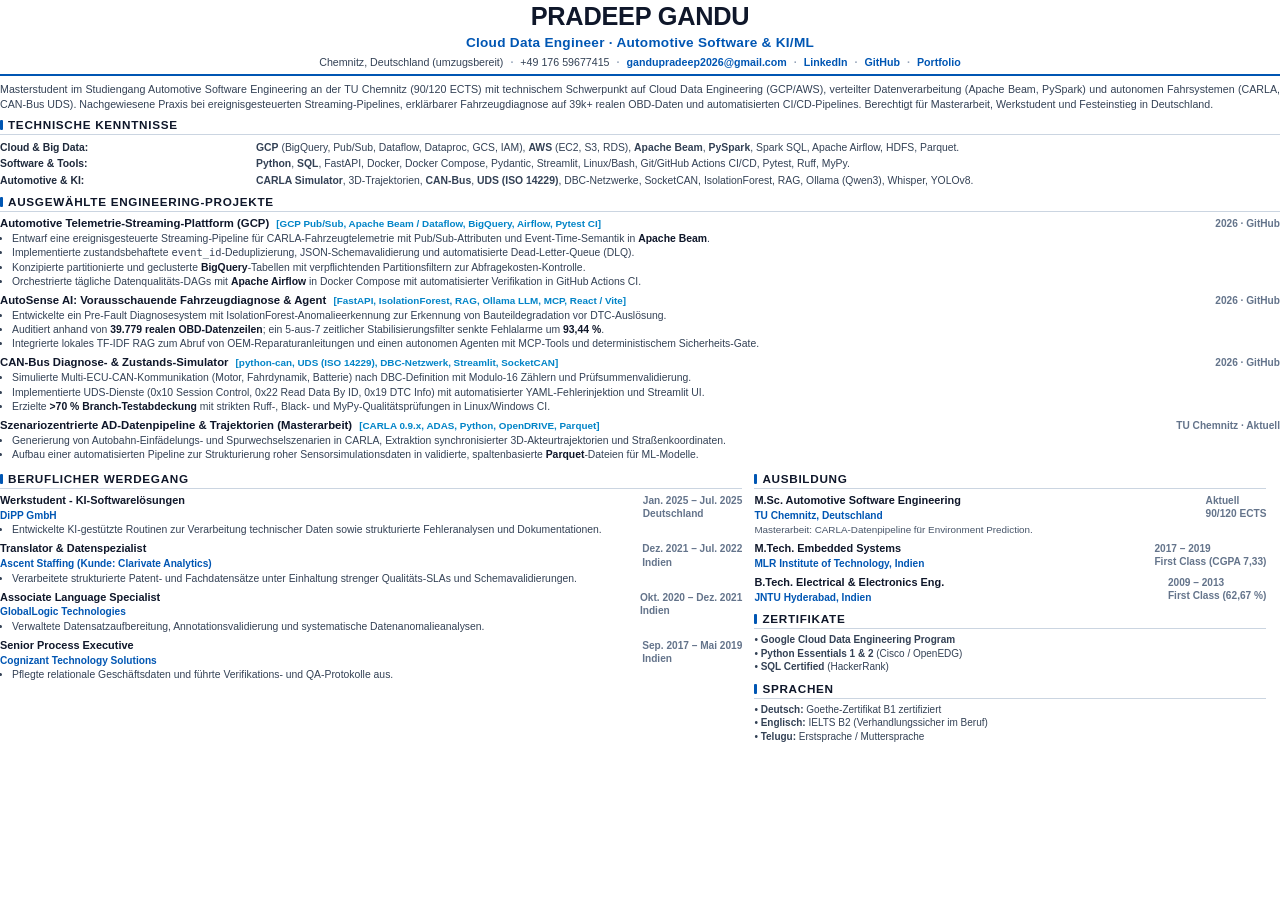
==== cv_de.html @ 2a3bc138 "Create modern, ATS-friendly 1-page CVs in English and German" ====
<!DOCTYPE html>
<html lang="de">
<head>
<meta charset="UTF-8">
<title>Pradeep Gandu - Lebenslauf</title>
<style>
  @page {
    size: A4 portrait;
    margin: 8mm 10mm 8mm 10mm;
  }
  * {
    margin: 0;
    padding: 0;
    box-sizing: border-box;
    -webkit-print-color-adjust: exact !important;
    print-color-adjust: exact !important;
  }
  body {
    font-family: -apple-system, BlinkMacSystemFont, "Segoe UI", Roboto, "Helvetica Neue", Arial, sans-serif;
    color: #1a202c;
    background: #ffffff;
    font-size: 8.4pt;
    line-height: 1.32;
  }
  
  /* HEADER */
  .header {
    text-align: center;
    border-bottom: 2px solid #0056b3;
    padding-bottom: 5px;
    margin-bottom: 6px;
  }
  .name {
    font-size: 19pt;
    font-weight: 800;
    letter-spacing: -0.01em;
    color: #0f172a;
    text-transform: uppercase;
  }
  .title {
    font-size: 10.2pt;
    font-weight: 700;
    color: #0056b3;
    margin-top: 1px;
    margin-bottom: 3px;
    letter-spacing: 0.02em;
  }
  .contact-bar {
    display: flex;
    justify-content: center;
    flex-wrap: wrap;
    gap: 7px;
    font-size: 8pt;
    color: #334155;
  }
  .contact-bar a {
    color: #0056b3;
    text-decoration: none;
    font-weight: 600;
  }
  .sep {
    color: #94a3b8;
    font-weight: bold;
  }

  /* SUMMARY */
  .summary {
    font-size: 8pt;
    color: #334155;
    line-height: 1.34;
    margin-bottom: 6px;
    text-align: justify;
  }

  /* SECTION HEADERS */
  .section-title {
    font-size: 8.8pt;
    font-weight: 800;
    color: #0f172a;
    text-transform: uppercase;
    letter-spacing: 0.06em;
    border-bottom: 1px solid #cbd5e1;
    padding-bottom: 1.5px;
    margin-top: 5px;
    margin-bottom: 4px;
    display: flex;
    align-items: center;
    gap: 5px;
  }
  .section-title::before {
    content: "";
    display: inline-block;
    width: 3px;
    height: 10px;
    background: #0056b3;
    border-radius: 1px;
  }

  /* SKILLS TABLE */
  .skills-table {
    width: 100%;
    margin-bottom: 5px;
    font-size: 7.8pt;
    border-collapse: collapse;
  }
  .skills-table td {
    padding: 1.5px 0;
    vertical-align: top;
  }
  .skill-cat {
    width: 20%;
    font-weight: 700;
    color: #1e293b;
    white-space: nowrap;
  }
  .skill-items {
    width: 80%;
    color: #334155;
  }

  /* PROJECTS */
  .item {
    margin-bottom: 4.5px;
  }
  .item-header {
    display: flex;
    justify-content: space-between;
    align-items: baseline;
    margin-bottom: 1px;
  }
  .item-title {
    font-size: 8.5pt;
    font-weight: 750;
    color: #0f172a;
  }
  .item-title a {
    color: #0f172a;
    text-decoration: none;
  }
  .item-title a:hover {
    color: #0056b3;
  }
  .item-tech {
    font-size: 7.4pt;
    font-weight: 600;
    color: #0284c7;
    margin-left: 4px;
  }
  .item-meta {
    font-size: 7.6pt;
    font-weight: 600;
    color: #64748b;
    white-space: nowrap;
  }
  .bullets {
    padding-left: 12px;
    font-size: 7.8pt;
    color: #334155;
    line-height: 1.28;
  }
  .bullets li {
    margin-bottom: 1px;
  }
  .bullets strong {
    color: #0f172a;
  }

  /* TWO COLUMN GRID FOR EXPERIENCE & EDUCATION */
  .grid-2col {
    display: grid;
    grid-template-columns: 58% 40%;
    gap: 12px;
    margin-top: 2px;
  }
</style>
</head>
<body>

<div class="header">
  <div class="name">Pradeep Gandu</div>
  <div class="title">Cloud Data Engineer · Automotive Software & KI/ML</div>
  <div class="contact-bar">
    <span>Chemnitz, Deutschland (umzugsbereit)</span>
    <span class="sep">·</span>
    <span>+49 176 59677415</span>
    <span class="sep">·</span>
    <span><a href="mailto:gandupradeep2026@gmail.com">gandupradeep2026@gmail.com</a></span>
    <span class="sep">·</span>
    <span><a href="https://linkedin.com/in/pradeep-gandu-150801394" target="_blank">LinkedIn</a></span>
    <span class="sep">·</span>
    <span><a href="https://github.com/gandupradeep2026" target="_blank">GitHub</a></span>
    <span class="sep">·</span>
    <span><a href="https://gandupradeep2026.github.io" target="_blank">Portfolio</a></span>
  </div>
</div>

<div class="summary">
  Masterstudent im Studiengang Automotive Software Engineering an der TU Chemnitz (90/120 ECTS) mit technischem Schwerpunkt auf Cloud Data Engineering (GCP/AWS), verteilter Datenverarbeitung (Apache Beam, PySpark) und autonomen Fahrsystemen (CARLA, CAN-Bus UDS). Nachgewiesene Praxis bei ereignisgesteuerten Streaming-Pipelines, erklärbarer Fahrzeugdiagnose auf 39k+ realen OBD-Daten und automatisierten CI/CD-Pipelines. Berechtigt für Masterarbeit, Werkstudent und Festeinstieg in Deutschland.
</div>

<div class="section-title">Technische Kenntnisse</div>
<table class="skills-table">
  <tr>
    <td class="skill-cat">Cloud & Big Data:</td>
    <td class="skill-items"><strong>GCP</strong> (BigQuery, Pub/Sub, Dataflow, Dataproc, GCS, IAM), <strong>AWS</strong> (EC2, S3, RDS), <strong>Apache Beam</strong>, <strong>PySpark</strong>, Spark SQL, Apache Airflow, HDFS, Parquet.</td>
  </tr>
  <tr>
    <td class="skill-cat">Software & Tools:</td>
    <td class="skill-items"><strong>Python</strong>, <strong>SQL</strong>, FastAPI, Docker, Docker Compose, Pydantic, Streamlit, Linux/Bash, Git/GitHub Actions CI/CD, Pytest, Ruff, MyPy.</td>
  </tr>
  <tr>
    <td class="skill-cat">Automotive & KI:</td>
    <td class="skill-items"><strong>CARLA Simulator</strong>, 3D-Trajektorien, <strong>CAN-Bus</strong>, <strong>UDS (ISO 14229)</strong>, DBC-Netzwerke, SocketCAN, IsolationForest, RAG, Ollama (Qwen3), Whisper, YOLOv8.</td>
  </tr>
</table>

<div class="section-title">Ausgewählte Engineering-Projekte</div>

<div class="item">
  <div class="item-header">
    <div>
      <span class="item-title"><a href="https://github.com/gandupradeep2026/automotive-telemetry-gcp" target="_blank">Automotive Telemetrie-Streaming-Plattform (GCP)</a></span>
      <span class="item-tech">[GCP Pub/Sub, Apache Beam / Dataflow, BigQuery, Airflow, Pytest CI]</span>
    </div>
    <span class="item-meta">2026 · GitHub</span>
  </div>
  <ul class="bullets">
    <li>Entwarf eine ereignisgesteuerte Streaming-Pipeline für CARLA-Fahrzeugtelemetrie mit Pub/Sub-Attributen und Event-Time-Semantik in <strong>Apache Beam</strong>.</li>
    <li>Implementierte zustandsbehaftete <code>event_id</code>-Deduplizierung, JSON-Schemavalidierung und automatisierte Dead-Letter-Queue (DLQ).</li>
    <li>Konzipierte partitionierte und geclusterte <strong>BigQuery</strong>-Tabellen mit verpflichtenden Partitionsfiltern zur Abfragekosten-Kontrolle.</li>
    <li>Orchestrierte tägliche Datenqualitäts-DAGs mit <strong>Apache Airflow</strong> in Docker Compose mit automatisierter Verifikation in GitHub Actions CI.</li>
  </ul>
</div>

<div class="item">
  <div class="item-header">
    <div>
      <span class="item-title"><a href="https://github.com/gandupradeep2026/autosense-ai" target="_blank">AutoSense AI: Vorausschauende Fahrzeugdiagnose & Agent</a></span>
      <span class="item-tech">[FastAPI, IsolationForest, RAG, Ollama LLM, MCP, React / Vite]</span>
    </div>
    <span class="item-meta">2026 · GitHub</span>
  </div>
  <ul class="bullets">
    <li>Entwickelte ein Pre-Fault Diagnosesystem mit IsolationForest-Anomalieerkennung zur Erkennung von Bauteildegradation vor DTC-Auslösung.</li>
    <li>Auditiert anhand von <strong>39.779 realen OBD-Datenzeilen</strong>; ein 5-aus-7 zeitlicher Stabilisierungsfilter senkte Fehlalarme um <strong>93,44 %</strong>.</li>
    <li>Integrierte lokales TF-IDF RAG zum Abruf von OEM-Reparaturanleitungen und einen autonomen Agenten mit MCP-Tools und deterministischem Sicherheits-Gate.</li>
  </ul>
</div>

<div class="item">
  <div class="item-header">
    <div>
      <span class="item-title"><a href="https://github.com/gandupradeep2026/CAN-Bus_diagnostic_and_Health-Monitoring_Simulator_Dashboard" target="_blank">CAN-Bus Diagnose- & Zustands-Simulator</a></span>
      <span class="item-tech">[python-can, UDS (ISO 14229), DBC-Netzwerk, Streamlit, SocketCAN]</span>
    </div>
    <span class="item-meta">2026 · GitHub</span>
  </div>
  <ul class="bullets">
    <li>Simulierte Multi-ECU-CAN-Kommunikation (Motor, Fahrdynamik, Batterie) nach DBC-Definition mit Modulo-16 Zählern und Prüfsummenvalidierung.</li>
    <li>Implementierte UDS-Dienste (0x10 Session Control, 0x22 Read Data By ID, 0x19 DTC Info) mit automatisierter YAML-Fehlerinjektion und Streamlit UI.</li>
    <li>Erzielte <strong>>70 % Branch-Testabdeckung</strong> mit strikten Ruff-, Black- und MyPy-Qualitätsprüfungen in Linux/Windows CI.</li>
  </ul>
</div>

<div class="item">
  <div class="item-header">
    <div>
      <span class="item-title">Szenariozentrierte AD-Datenpipeline & Trajektorien (Masterarbeit)</span>
      <span class="item-tech">[CARLA 0.9.x, ADAS, Python, OpenDRIVE, Parquet]</span>
    </div>
    <span class="item-meta">TU Chemnitz · Aktuell</span>
  </div>
  <ul class="bullets">
    <li>Generierung von Autobahn-Einfädelungs- und Spurwechselszenarien in CARLA, Extraktion synchronisierter 3D-Akteurtrajektorien und Straßenkoordinaten.</li>
    <li>Aufbau einer automatisierten Pipeline zur Strukturierung roher Sensorsimulationsdaten in validierte, spaltenbasierte <strong>Parquet</strong>-Dateien für ML-Modelle.</li>
  </ul>
</div>

<div class="grid-2col">
  <!-- LEFT: BERUFLICHER WERDEGANG -->
  <div>
    <div class="section-title">Beruflicher Werdegang</div>
    
    <div class="item">
      <div class="item-header">
        <div><strong style="color:#0f172a; font-size:8.2pt;">Werkstudent - KI-Softwarelösungen</strong><br><span style="color:#0056b3; font-weight:600; font-size:7.6pt;">DiPP GmbH</span></div>
        <span class="item-meta">Jan. 2025 – Jul. 2025<br>Deutschland</span>
      </div>
      <ul class="bullets">
        <li>Entwickelte KI-gestützte Routinen zur Verarbeitung technischer Daten sowie strukturierte Fehleranalysen und Dokumentationen.</li>
      </ul>
    </div>

    <div class="item">
      <div class="item-header">
        <div><strong style="color:#0f172a; font-size:8.2pt;">Translator & Datenspezialist</strong><br><span style="color:#0056b3; font-weight:600; font-size:7.6pt;">Ascent Staffing (Kunde: Clarivate Analytics)</span></div>
        <span class="item-meta">Dez. 2021 – Jul. 2022<br>Indien</span>
      </div>
      <ul class="bullets">
        <li>Verarbeitete strukturierte Patent- und Fachdatensätze unter Einhaltung strenger Qualitäts-SLAs und Schemavalidierungen.</li>
      </ul>
    </div>

    <div class="item">
      <div class="item-header">
        <div><strong style="color:#0f172a; font-size:8.2pt;">Associate Language Specialist</strong><br><span style="color:#0056b3; font-weight:600; font-size:7.6pt;">GlobalLogic Technologies</span></div>
        <span class="item-meta">Okt. 2020 – Dez. 2021<br>Indien</span>
      </div>
      <ul class="bullets">
        <li>Verwaltete Datensatzaufbereitung, Annotationsvalidierung und systematische Datenanomalieanalysen.</li>
      </ul>
    </div>

    <div class="item">
      <div class="item-header">
        <div><strong style="color:#0f172a; font-size:8.2pt;">Senior Process Executive</strong><br><span style="color:#0056b3; font-weight:600; font-size:7.6pt;">Cognizant Technology Solutions</span></div>
        <span class="item-meta">Sep. 2017 – Mai 2019<br>Indien</span>
      </div>
      <ul class="bullets">
        <li>Pflegte relationale Geschäftsdaten und führte Verifikations- und QA-Protokolle aus.</li>
      </ul>
    </div>
  </div>

  <!-- RIGHT: AUSBILDUNG -->
  <div>
    <div class="section-title">Ausbildung</div>

    <div class="item">
      <div class="item-header">
        <div><strong style="color:#0f172a; font-size:8.2pt;">M.Sc. Automotive Software Engineering</strong><br><span style="color:#0056b3; font-weight:600; font-size:7.6pt;">TU Chemnitz, Deutschland</span></div>
        <span class="item-meta">Aktuell<br>90/120 ECTS</span>
      </div>
      <p style="font-size:7.4pt; color:#475569; margin-top:1px;">Masterarbeit: CARLA-Datenpipeline für Environment Prediction.</p>
    </div>

    <div class="item" style="margin-top:4px;">
      <div class="item-header">
        <div><strong style="color:#0f172a; font-size:8.2pt;">M.Tech. Embedded Systems</strong><br><span style="color:#0056b3; font-weight:600; font-size:7.6pt;">MLR Institute of Technology, Indien</span></div>
        <span class="item-meta">2017 – 2019<br>First Class (CGPA 7,33)</span>
      </div>
    </div>

    <div class="item" style="margin-top:4px;">
      <div class="item-header">
        <div><strong style="color:#0f172a; font-size:8.2pt;">B.Tech. Electrical & Electronics Eng.</strong><br><span style="color:#0056b3; font-weight:600; font-size:7.6pt;">JNTU Hyderabad, Indien</span></div>
        <span class="item-meta">2009 – 2013<br>First Class (62,67 %)</span>
      </div>
    </div>

    <div class="section-title" style="margin-top:7px;">Zertifikate</div>
    <div style="font-size:7.5pt; color:#334155; line-height:1.35;">
      <div>• <strong>Google Cloud Data Engineering Program</strong></div>
      <div>• <strong>Python Essentials 1 & 2</strong> (Cisco / OpenEDG)</div>
      <div>• <strong>SQL Certified</strong> (HackerRank)</div>
    </div>

    <div class="section-title" style="margin-top:7px;">Sprachen</div>
    <div style="font-size:7.5pt; color:#334155; line-height:1.35;">
      <div>• <strong>Deutsch:</strong> Goethe-Zertifikat B1 zertifiziert</div>
      <div>• <strong>Englisch:</strong> IELTS B2 (Verhandlungssicher im Beruf)</div>
      <div>• <strong>Telugu:</strong> Erstsprache / Muttersprache</div>
    </div>
  </div>
</div>

</body>
</html>
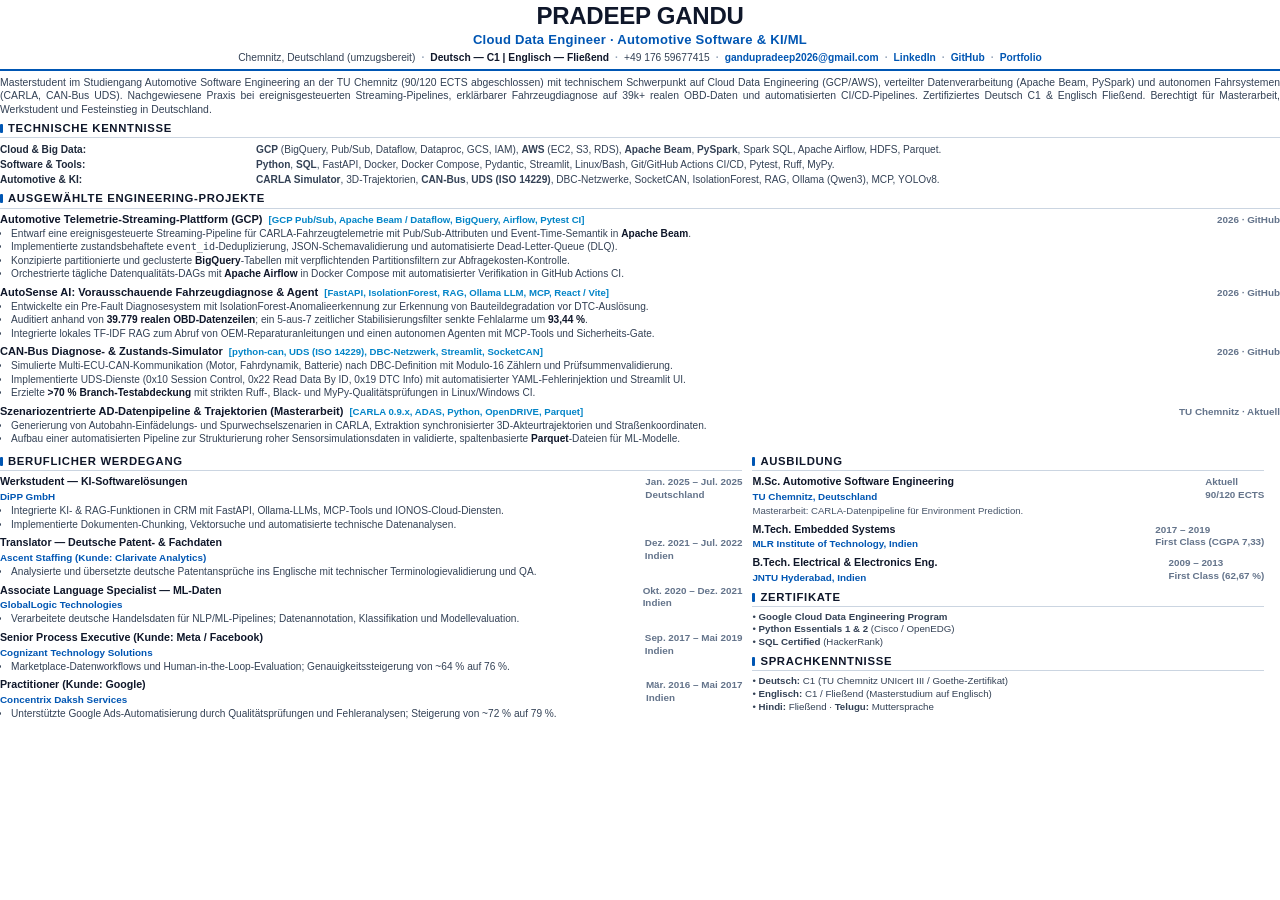
==== commit 1dff98b6: "Synchronize portfolio and 1-page CVs with candidate.md (German/English C1, Meta/Google clients, CARL" ====
--- a/cv_de.html
+++ b/cv_de.html
@@ -6,7 +6,7 @@
 <style>
   @page {
     size: A4 portrait;
-    margin: 8mm 10mm 8mm 10mm;
+    margin: 6.5mm 9mm 6.5mm 9mm;
   }
   * {
     margin: 0;
@@ -19,38 +19,38 @@
     font-family: -apple-system, BlinkMacSystemFont, "Segoe UI", Roboto, "Helvetica Neue", Arial, sans-serif;
     color: #1a202c;
     background: #ffffff;
-    font-size: 8.4pt;
-    line-height: 1.32;
+    font-size: 8.2pt;
+    line-height: 1.30;
   }
   
   /* HEADER */
   .header {
     text-align: center;
     border-bottom: 2px solid #0056b3;
-    padding-bottom: 5px;
-    margin-bottom: 6px;
+    padding-bottom: 4px;
+    margin-bottom: 5px;
   }
   .name {
-    font-size: 19pt;
+    font-size: 18pt;
     font-weight: 800;
     letter-spacing: -0.01em;
     color: #0f172a;
     text-transform: uppercase;
   }
   .title {
-    font-size: 10.2pt;
+    font-size: 9.8pt;
     font-weight: 700;
     color: #0056b3;
     margin-top: 1px;
-    margin-bottom: 3px;
+    margin-bottom: 2px;
     letter-spacing: 0.02em;
   }
   .contact-bar {
     display: flex;
     justify-content: center;
     flex-wrap: wrap;
-    gap: 7px;
-    font-size: 8pt;
+    gap: 6px;
+    font-size: 7.7pt;
     color: #334155;
   }
   .contact-bar a {
@@ -58,6 +58,10 @@
     text-decoration: none;
     font-weight: 600;
   }
+  .lang-badge {
+    font-weight: 700;
+    color: #0f172a;
+  }
   .sep {
     color: #94a3b8;
     font-weight: bold;
@@ -65,24 +69,24 @@
 
   /* SUMMARY */
   .summary {
-    font-size: 8pt;
+    font-size: 7.8pt;
     color: #334155;
-    line-height: 1.34;
-    margin-bottom: 6px;
+    line-height: 1.30;
+    margin-bottom: 5px;
     text-align: justify;
   }
 
   /* SECTION HEADERS */
   .section-title {
-    font-size: 8.8pt;
+    font-size: 8.5pt;
     font-weight: 800;
     color: #0f172a;
     text-transform: uppercase;
     letter-spacing: 0.06em;
     border-bottom: 1px solid #cbd5e1;
     padding-bottom: 1.5px;
-    margin-top: 5px;
-    margin-bottom: 4px;
+    margin-top: 4px;
+    margin-bottom: 3.5px;
     display: flex;
     align-items: center;
     gap: 5px;
@@ -91,7 +95,7 @@
     content: "";
     display: inline-block;
     width: 3px;
-    height: 10px;
+    height: 9px;
     background: #0056b3;
     border-radius: 1px;
   }
@@ -99,12 +103,12 @@
   /* SKILLS TABLE */
   .skills-table {
     width: 100%;
-    margin-bottom: 5px;
-    font-size: 7.8pt;
+    margin-bottom: 4px;
+    font-size: 7.6pt;
     border-collapse: collapse;
   }
   .skills-table td {
-    padding: 1.5px 0;
+    padding: 1px 0;
     vertical-align: top;
   }
   .skill-cat {
@@ -120,7 +124,7 @@
 
   /* PROJECTS */
   .item {
-    margin-bottom: 4.5px;
+    margin-bottom: 4px;
   }
   .item-header {
     display: flex;
@@ -129,7 +133,7 @@
     margin-bottom: 1px;
   }
   .item-title {
-    font-size: 8.5pt;
+    font-size: 8.3pt;
     font-weight: 750;
     color: #0f172a;
   }
@@ -141,25 +145,25 @@
     color: #0056b3;
   }
   .item-tech {
-    font-size: 7.4pt;
+    font-size: 7.2pt;
     font-weight: 600;
     color: #0284c7;
-    margin-left: 4px;
+    margin-left: 3px;
   }
   .item-meta {
-    font-size: 7.6pt;
+    font-size: 7.4pt;
     font-weight: 600;
     color: #64748b;
     white-space: nowrap;
   }
   .bullets {
-    padding-left: 12px;
-    font-size: 7.8pt;
+    padding-left: 11px;
+    font-size: 7.6pt;
     color: #334155;
-    line-height: 1.28;
+    line-height: 1.25;
   }
   .bullets li {
-    margin-bottom: 1px;
+    margin-bottom: 0.8px;
   }
   .bullets strong {
     color: #0f172a;
@@ -169,7 +173,7 @@
   .grid-2col {
     display: grid;
     grid-template-columns: 58% 40%;
-    gap: 12px;
+    gap: 10px;
     margin-top: 2px;
   }
 </style>
@@ -182,11 +186,13 @@
   <div class="contact-bar">
     <span>Chemnitz, Deutschland (umzugsbereit)</span>
     <span class="sep">·</span>
+    <span class="lang-badge">Deutsch — C1 | Englisch — Fließend</span>
+    <span class="sep">·</span>
     <span>+49 176 59677415</span>
     <span class="sep">·</span>
     <span><a href="mailto:gandupradeep2026@gmail.com">gandupradeep2026@gmail.com</a></span>
     <span class="sep">·</span>
-    <span><a href="https://linkedin.com/in/pradeep-gandu-150801394" target="_blank">LinkedIn</a></span>
+    <span><a href="https://linkedin.com/in/pradeep-gandu" target="_blank">LinkedIn</a></span>
     <span class="sep">·</span>
     <span><a href="https://github.com/gandupradeep2026" target="_blank">GitHub</a></span>
     <span class="sep">·</span>
@@ -195,7 +201,7 @@
 </div>
 
 <div class="summary">
-  Masterstudent im Studiengang Automotive Software Engineering an der TU Chemnitz (90/120 ECTS) mit technischem Schwerpunkt auf Cloud Data Engineering (GCP/AWS), verteilter Datenverarbeitung (Apache Beam, PySpark) und autonomen Fahrsystemen (CARLA, CAN-Bus UDS). Nachgewiesene Praxis bei ereignisgesteuerten Streaming-Pipelines, erklärbarer Fahrzeugdiagnose auf 39k+ realen OBD-Daten und automatisierten CI/CD-Pipelines. Berechtigt für Masterarbeit, Werkstudent und Festeinstieg in Deutschland.
+  Masterstudent im Studiengang Automotive Software Engineering an der TU Chemnitz (90/120 ECTS abgeschlossen) mit technischem Schwerpunkt auf Cloud Data Engineering (GCP/AWS), verteilter Datenverarbeitung (Apache Beam, PySpark) und autonomen Fahrsystemen (CARLA, CAN-Bus UDS). Nachgewiesene Praxis bei ereignisgesteuerten Streaming-Pipelines, erklärbarer Fahrzeugdiagnose auf 39k+ realen OBD-Daten und automatisierten CI/CD-Pipelines. Zertifiziertes Deutsch C1 & Englisch Fließend. Berechtigt für Masterarbeit, Werkstudent und Festeinstieg in Deutschland.
 </div>
 
 <div class="section-title">Technische Kenntnisse</div>
@@ -210,7 +216,7 @@
   </tr>
   <tr>
     <td class="skill-cat">Automotive & KI:</td>
-    <td class="skill-items"><strong>CARLA Simulator</strong>, 3D-Trajektorien, <strong>CAN-Bus</strong>, <strong>UDS (ISO 14229)</strong>, DBC-Netzwerke, SocketCAN, IsolationForest, RAG, Ollama (Qwen3), Whisper, YOLOv8.</td>
+    <td class="skill-items"><strong>CARLA Simulator</strong>, 3D-Trajektorien, <strong>CAN-Bus</strong>, <strong>UDS (ISO 14229)</strong>, DBC-Netzwerke, SocketCAN, IsolationForest, RAG, Ollama (Qwen3), MCP, YOLOv8.</td>
   </tr>
 </table>
 
@@ -243,7 +249,7 @@
   <ul class="bullets">
     <li>Entwickelte ein Pre-Fault Diagnosesystem mit IsolationForest-Anomalieerkennung zur Erkennung von Bauteildegradation vor DTC-Auslösung.</li>
     <li>Auditiert anhand von <strong>39.779 realen OBD-Datenzeilen</strong>; ein 5-aus-7 zeitlicher Stabilisierungsfilter senkte Fehlalarme um <strong>93,44 %</strong>.</li>
-    <li>Integrierte lokales TF-IDF RAG zum Abruf von OEM-Reparaturanleitungen und einen autonomen Agenten mit MCP-Tools und deterministischem Sicherheits-Gate.</li>
+    <li>Integrierte lokales TF-IDF RAG zum Abruf von OEM-Reparaturanleitungen und einen autonomen Agenten mit MCP-Tools und Sicherheits-Gate.</li>
   </ul>
 </div>
 
@@ -283,41 +289,52 @@
     
     <div class="item">
       <div class="item-header">
-        <div><strong style="color:#0f172a; font-size:8.2pt;">Werkstudent - KI-Softwarelösungen</strong><br><span style="color:#0056b3; font-weight:600; font-size:7.6pt;">DiPP GmbH</span></div>
+        <div><strong style="color:#0f172a; font-size:8.0pt;">Werkstudent — KI-Softwarelösungen</strong><br><span style="color:#0056b3; font-weight:600; font-size:7.4pt;">DiPP GmbH</span></div>
         <span class="item-meta">Jan. 2025 – Jul. 2025<br>Deutschland</span>
       </div>
       <ul class="bullets">
-        <li>Entwickelte KI-gestützte Routinen zur Verarbeitung technischer Daten sowie strukturierte Fehleranalysen und Dokumentationen.</li>
-      </ul>
-    </div>
-
-    <div class="item">
-      <div class="item-header">
-        <div><strong style="color:#0f172a; font-size:8.2pt;">Translator & Datenspezialist</strong><br><span style="color:#0056b3; font-weight:600; font-size:7.6pt;">Ascent Staffing (Kunde: Clarivate Analytics)</span></div>
+        <li>Integrierte KI- & RAG-Funktionen in CRM mit FastAPI, Ollama-LLMs, MCP-Tools und IONOS-Cloud-Diensten.</li>
+        <li>Implementierte Dokumenten-Chunking, Vektorsuche und automatisierte technische Datenanalysen.</li>
+      </ul>
+    </div>
+
+    <div class="item">
+      <div class="item-header">
+        <div><strong style="color:#0f172a; font-size:8.0pt;">Translator — Deutsche Patent- & Fachdaten</strong><br><span style="color:#0056b3; font-weight:600; font-size:7.4pt;">Ascent Staffing (Kunde: Clarivate Analytics)</span></div>
         <span class="item-meta">Dez. 2021 – Jul. 2022<br>Indien</span>
       </div>
       <ul class="bullets">
-        <li>Verarbeitete strukturierte Patent- und Fachdatensätze unter Einhaltung strenger Qualitäts-SLAs und Schemavalidierungen.</li>
-      </ul>
-    </div>
-
-    <div class="item">
-      <div class="item-header">
-        <div><strong style="color:#0f172a; font-size:8.2pt;">Associate Language Specialist</strong><br><span style="color:#0056b3; font-weight:600; font-size:7.6pt;">GlobalLogic Technologies</span></div>
+        <li>Analysierte und übersetzte deutsche Patentansprüche ins Englische mit technischer Terminologievalidierung und QA.</li>
+      </ul>
+    </div>
+
+    <div class="item">
+      <div class="item-header">
+        <div><strong style="color:#0f172a; font-size:8.0pt;">Associate Language Specialist — ML-Daten</strong><br><span style="color:#0056b3; font-weight:600; font-size:7.4pt;">GlobalLogic Technologies</span></div>
         <span class="item-meta">Okt. 2020 – Dez. 2021<br>Indien</span>
       </div>
       <ul class="bullets">
-        <li>Verwaltete Datensatzaufbereitung, Annotationsvalidierung und systematische Datenanomalieanalysen.</li>
-      </ul>
-    </div>
-
-    <div class="item">
-      <div class="item-header">
-        <div><strong style="color:#0f172a; font-size:8.2pt;">Senior Process Executive</strong><br><span style="color:#0056b3; font-weight:600; font-size:7.6pt;">Cognizant Technology Solutions</span></div>
+        <li>Verarbeitete deutsche Handelsdaten für NLP/ML-Pipelines; Datenannotation, Klassifikation und Modellevaluation.</li>
+      </ul>
+    </div>
+
+    <div class="item">
+      <div class="item-header">
+        <div><strong style="color:#0f172a; font-size:8.0pt;">Senior Process Executive (Kunde: Meta / Facebook)</strong><br><span style="color:#0056b3; font-weight:600; font-size:7.4pt;">Cognizant Technology Solutions</span></div>
         <span class="item-meta">Sep. 2017 – Mai 2019<br>Indien</span>
       </div>
       <ul class="bullets">
-        <li>Pflegte relationale Geschäftsdaten und führte Verifikations- und QA-Protokolle aus.</li>
+        <li>Marketplace-Datenworkflows und Human-in-the-Loop-Evaluation; Genauigkeitssteigerung von ~64 % auf 76 %.</li>
+      </ul>
+    </div>
+
+    <div class="item">
+      <div class="item-header">
+        <div><strong style="color:#0f172a; font-size:8.0pt;">Practitioner (Kunde: Google)</strong><br><span style="color:#0056b3; font-weight:600; font-size:7.4pt;">Concentrix Daksh Services</span></div>
+        <span class="item-meta">Mär. 2016 – Mai 2017<br>Indien</span>
+      </div>
+      <ul class="bullets">
+        <li>Unterstützte Google Ads-Automatisierung durch Qualitätsprüfungen und Fehleranalysen; Steigerung von ~72 % auf 79 %.</li>
       </ul>
     </div>
   </div>
@@ -328,38 +345,38 @@
 
     <div class="item">
       <div class="item-header">
-        <div><strong style="color:#0f172a; font-size:8.2pt;">M.Sc. Automotive Software Engineering</strong><br><span style="color:#0056b3; font-weight:600; font-size:7.6pt;">TU Chemnitz, Deutschland</span></div>
+        <div><strong style="color:#0f172a; font-size:8.0pt;">M.Sc. Automotive Software Engineering</strong><br><span style="color:#0056b3; font-weight:600; font-size:7.4pt;">TU Chemnitz, Deutschland</span></div>
         <span class="item-meta">Aktuell<br>90/120 ECTS</span>
       </div>
-      <p style="font-size:7.4pt; color:#475569; margin-top:1px;">Masterarbeit: CARLA-Datenpipeline für Environment Prediction.</p>
-    </div>
-
-    <div class="item" style="margin-top:4px;">
-      <div class="item-header">
-        <div><strong style="color:#0f172a; font-size:8.2pt;">M.Tech. Embedded Systems</strong><br><span style="color:#0056b3; font-weight:600; font-size:7.6pt;">MLR Institute of Technology, Indien</span></div>
+      <p style="font-size:7.2pt; color:#475569; margin-top:1px;">Masterarbeit: CARLA-Datenpipeline für Environment Prediction.</p>
+    </div>
+
+    <div class="item" style="margin-top:3px;">
+      <div class="item-header">
+        <div><strong style="color:#0f172a; font-size:8.0pt;">M.Tech. Embedded Systems</strong><br><span style="color:#0056b3; font-weight:600; font-size:7.4pt;">MLR Institute of Technology, Indien</span></div>
         <span class="item-meta">2017 – 2019<br>First Class (CGPA 7,33)</span>
       </div>
     </div>
 
-    <div class="item" style="margin-top:4px;">
-      <div class="item-header">
-        <div><strong style="color:#0f172a; font-size:8.2pt;">B.Tech. Electrical & Electronics Eng.</strong><br><span style="color:#0056b3; font-weight:600; font-size:7.6pt;">JNTU Hyderabad, Indien</span></div>
+    <div class="item" style="margin-top:3px;">
+      <div class="item-header">
+        <div><strong style="color:#0f172a; font-size:8.0pt;">B.Tech. Electrical & Electronics Eng.</strong><br><span style="color:#0056b3; font-weight:600; font-size:7.4pt;">JNTU Hyderabad, Indien</span></div>
         <span class="item-meta">2009 – 2013<br>First Class (62,67 %)</span>
       </div>
     </div>
 
-    <div class="section-title" style="margin-top:7px;">Zertifikate</div>
-    <div style="font-size:7.5pt; color:#334155; line-height:1.35;">
+    <div class="section-title" style="margin-top:5px;">Zertifikate</div>
+    <div style="font-size:7.3pt; color:#334155; line-height:1.32;">
       <div>• <strong>Google Cloud Data Engineering Program</strong></div>
       <div>• <strong>Python Essentials 1 & 2</strong> (Cisco / OpenEDG)</div>
       <div>• <strong>SQL Certified</strong> (HackerRank)</div>
     </div>
 
-    <div class="section-title" style="margin-top:7px;">Sprachen</div>
-    <div style="font-size:7.5pt; color:#334155; line-height:1.35;">
-      <div>• <strong>Deutsch:</strong> Goethe-Zertifikat B1 zertifiziert</div>
-      <div>• <strong>Englisch:</strong> IELTS B2 (Verhandlungssicher im Beruf)</div>
-      <div>• <strong>Telugu:</strong> Erstsprache / Muttersprache</div>
+    <div class="section-title" style="margin-top:5px;">Sprachkenntnisse</div>
+    <div style="font-size:7.3pt; color:#334155; line-height:1.32;">
+      <div>• <strong>Deutsch:</strong> C1 (TU Chemnitz UNIcert III / Goethe-Zertifikat)</div>
+      <div>• <strong>Englisch:</strong> C1 / Fließend (Masterstudium auf Englisch)</div>
+      <div>• <strong>Hindi:</strong> Fließend · <strong>Telugu:</strong> Muttersprache</div>
     </div>
   </div>
 </div>
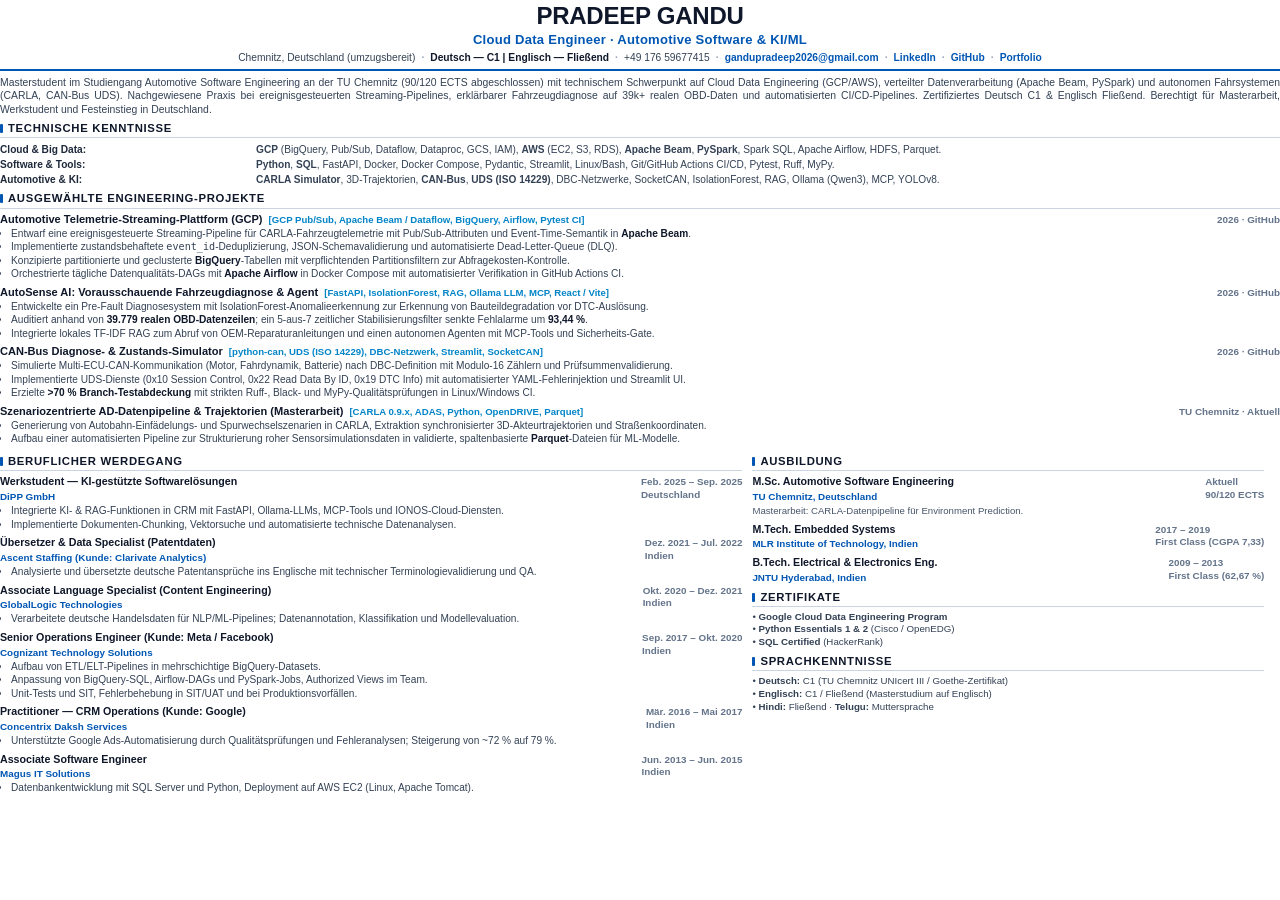
==== commit 137ac581: "Match portfolio to current CV: fix job facts, availability and CV downloads Co-Authored-By: Claude O" ====
--- a/cv_de.html
+++ b/cv_de.html
@@ -289,8 +289,8 @@
     
     <div class="item">
       <div class="item-header">
-        <div><strong style="color:#0f172a; font-size:8.0pt;">Werkstudent — KI-Softwarelösungen</strong><br><span style="color:#0056b3; font-weight:600; font-size:7.4pt;">DiPP GmbH</span></div>
-        <span class="item-meta">Jan. 2025 – Jul. 2025<br>Deutschland</span>
+        <div><strong style="color:#0f172a; font-size:8.0pt;">Werkstudent — KI-gestützte Softwarelösungen</strong><br><span style="color:#0056b3; font-weight:600; font-size:7.4pt;">DiPP GmbH</span></div>
+        <span class="item-meta">Feb. 2025 – Sep. 2025<br>Deutschland</span>
       </div>
       <ul class="bullets">
         <li>Integrierte KI- & RAG-Funktionen in CRM mit FastAPI, Ollama-LLMs, MCP-Tools und IONOS-Cloud-Diensten.</li>
@@ -300,7 +300,7 @@
 
     <div class="item">
       <div class="item-header">
-        <div><strong style="color:#0f172a; font-size:8.0pt;">Translator — Deutsche Patent- & Fachdaten</strong><br><span style="color:#0056b3; font-weight:600; font-size:7.4pt;">Ascent Staffing (Kunde: Clarivate Analytics)</span></div>
+        <div><strong style="color:#0f172a; font-size:8.0pt;">Übersetzer & Data Specialist (Patentdaten)</strong><br><span style="color:#0056b3; font-weight:600; font-size:7.4pt;">Ascent Staffing (Kunde: Clarivate Analytics)</span></div>
         <span class="item-meta">Dez. 2021 – Jul. 2022<br>Indien</span>
       </div>
       <ul class="bullets">
@@ -310,7 +310,7 @@
 
     <div class="item">
       <div class="item-header">
-        <div><strong style="color:#0f172a; font-size:8.0pt;">Associate Language Specialist — ML-Daten</strong><br><span style="color:#0056b3; font-weight:600; font-size:7.4pt;">GlobalLogic Technologies</span></div>
+        <div><strong style="color:#0f172a; font-size:8.0pt;">Associate Language Specialist (Content Engineering) </strong><br><span style="color:#0056b3; font-weight:600; font-size:7.4pt;">GlobalLogic Technologies</span></div>
         <span class="item-meta">Okt. 2020 – Dez. 2021<br>Indien</span>
       </div>
       <ul class="bullets">
@@ -320,24 +320,36 @@
 
     <div class="item">
       <div class="item-header">
-        <div><strong style="color:#0f172a; font-size:8.0pt;">Senior Process Executive (Kunde: Meta / Facebook)</strong><br><span style="color:#0056b3; font-weight:600; font-size:7.4pt;">Cognizant Technology Solutions</span></div>
-        <span class="item-meta">Sep. 2017 – Mai 2019<br>Indien</span>
-      </div>
-      <ul class="bullets">
-        <li>Marketplace-Datenworkflows und Human-in-the-Loop-Evaluation; Genauigkeitssteigerung von ~64 % auf 76 %.</li>
-      </ul>
-    </div>
-
-    <div class="item">
-      <div class="item-header">
-        <div><strong style="color:#0f172a; font-size:8.0pt;">Practitioner (Kunde: Google)</strong><br><span style="color:#0056b3; font-weight:600; font-size:7.4pt;">Concentrix Daksh Services</span></div>
+        <div><strong style="color:#0f172a; font-size:8.0pt;">Senior Operations Engineer (Kunde: Meta / Facebook)</strong><br><span style="color:#0056b3; font-weight:600; font-size:7.4pt;">Cognizant Technology Solutions</span></div>
+        <span class="item-meta">Sep. 2017 – Okt. 2020<br>Indien</span>
+      </div>
+      <ul class="bullets">
+        <li>Aufbau von ETL/ELT-Pipelines in mehrschichtige BigQuery-Datasets.</li>
+        <li>Anpassung von BigQuery-SQL, Airflow-DAGs und PySpark-Jobs, Authorized Views im Team.</li>
+        <li>Unit-Tests und SIT, Fehlerbehebung in SIT/UAT und bei Produktionsvorfällen.</li>
+      </ul>
+    </div>
+
+    <div class="item">
+      <div class="item-header">
+        <div><strong style="color:#0f172a; font-size:8.0pt;">Practitioner — CRM Operations (Kunde: Google)</strong><br><span style="color:#0056b3; font-weight:600; font-size:7.4pt;">Concentrix Daksh Services</span></div>
         <span class="item-meta">Mär. 2016 – Mai 2017<br>Indien</span>
       </div>
       <ul class="bullets">
         <li>Unterstützte Google Ads-Automatisierung durch Qualitätsprüfungen und Fehleranalysen; Steigerung von ~72 % auf 79 %.</li>
       </ul>
     </div>
-  </div>
+     <div class="item">
+      <div class="item-header">
+        <div><strong style="color:#0f172a; font-size:8.0pt;">Associate Software Engineer</strong><br><span style="color:#0056b3; font-weight:600; font-size:7.4pt;">Magus IT Solutions</span></div>
+        <span class="item-meta">Jun. 2013 – Jun. 2015<br>Indien</span>
+      </div>
+      <ul class="bullets">
+        <li>Datenbankentwicklung mit SQL Server und Python, Deployment auf AWS EC2 (Linux, Apache Tomcat).</li>
+      </ul>
+    </div>
+
+ </div>
 
   <!-- RIGHT: AUSBILDUNG -->
   <div>
